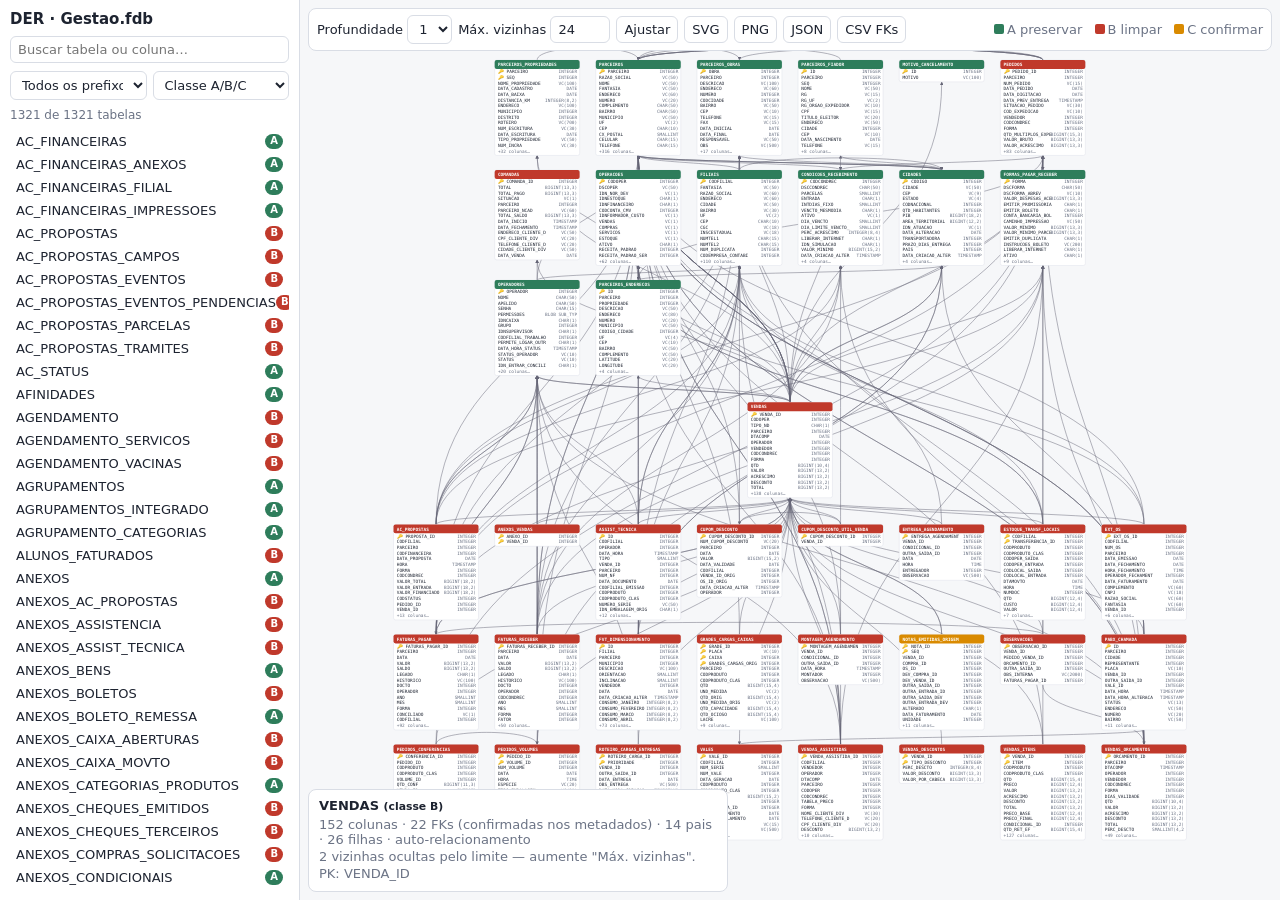
==== index.html @ 7681a0a7 "Add files via upload" ====
<!doctype html><html lang="pt-BR"><head><meta charset="utf-8"><meta name="viewport" content="width=device-width,initial-scale=1">
<title>DER — Gestao.fdb</title><link rel="stylesheet" href="style.css"></head><body>
<aside id="side"><h1>DER · Gestao.fdb</h1>
<input id="q" placeholder="Buscar tabela ou coluna…" autocomplete="off">
<div class="row"><select id="mod"><option value="">Todos os prefixos</option></select>
<select id="cls"><option value="">Classe A/B/C</option><option>A</option><option>B</option><option>C</option></select></div>
<div id="cnt"></div><ul id="list"></ul></aside>
<main><div id="bar"><label>Profundidade <select id="dep"><option>1</option><option>2</option></select></label>
<label>Máx. vizinhas <input id="max" type="number" value="24" min="4" max="80"></label>
<button id="fit">Ajustar</button><button id="eSVG">SVG</button><button id="ePNG">PNG</button><button id="eJSON">JSON</button><button id="eCSV">CSV FKs</button>
<span class="lg"><i class="A"></i>A preservar <i class="B"></i>B limpar <i class="C"></i>C confirmar</span></div>
<svg id="svg" role="img" aria-label="Diagrama interativo do banco de dados"><defs><marker id="ar" viewBox="0 0 10 10" refX="9" refY="5" markerWidth="7" markerHeight="7" orient="auto"><path d="M0 0L10 5L0 10z" fill="#667"/></marker></defs><g id="vp"></g></svg>
<div id="info" aria-live="polite"></div></main><script src="dados.js"></script><script src="script.js"></script></body></html>
---- style.css ----
:root{--bg:#f6f7f9;--pn:#fff;--tx:#1d2330;--mu:#6b7385;--ln:#d9dde5;--A:#2e7d5b;--B:#c0392b;--C:#d98a00}
@media(prefers-color-scheme:dark){:root{--bg:#14171d;--pn:#1d222b;--tx:#e6e9ef;--mu:#98a0b2;--ln:#323947}}
*{box-sizing:border-box}body{margin:0;display:flex;height:100vh;font:13px system-ui,sans-serif;background:var(--bg);color:var(--tx)}
#side{width:300px;background:var(--pn);border-right:1px solid var(--ln);display:flex;flex-direction:column;padding:10px;gap:8px}
h1{font-size:15px;margin:0}input,select,button{font:inherit;padding:5px 7px;border:1px solid var(--ln);border-radius:6px;background:var(--pn);color:var(--tx)}
button{cursor:pointer}.row{display:flex;gap:6px}.row select{flex:1;min-width:0}#cnt{color:var(--mu);font-size:12px}
#list{list-style:none;margin:0;padding:0;overflow:auto;flex:1}#list li{padding:4px 6px;cursor:pointer;border-radius:5px;display:flex;justify-content:space-between}
#list li:hover,#list li.on{background:var(--bg)}#list b{font-weight:600;font-size:10px;padding:1px 5px;border-radius:8px;color:#fff}
.A{background:var(--A)}.B{background:var(--B)}.C{background:var(--C)}
main{flex:1;position:relative;overflow:hidden}#bar{position:absolute;top:8px;left:8px;right:8px;z-index:2;display:flex;gap:6px;flex-wrap:wrap;align-items:center;background:var(--pn);padding:6px 8px;border:1px solid var(--ln);border-radius:8px}
#bar input{width:60px}.lg{margin-left:auto;color:var(--mu)}.lg i{display:inline-block;width:10px;height:10px;border-radius:2px;margin:0 3px 0 8px}
#svg{width:100%;height:100%;cursor:grab}#svg text{font:11px ui-monospace,monospace;fill:var(--tx)}
.box{fill:var(--pn);stroke:var(--ln);stroke-width:1}.hd{stroke:none}.pk{font-weight:700}.ty{fill:var(--mu)!important}
.node{cursor:pointer}.node:hover .box{stroke:#4a7bd0}.ed{stroke:#667;fill:none;stroke-width:1.2}.lb{fill:var(--mu)!important;font-size:9px!important}
#info{position:absolute;bottom:8px;left:8px;max-width:420px;max-height:38%;overflow:auto;background:var(--pn);border:1px solid var(--ln);border-radius:8px;padding:8px 10px;display:none}
#info h3{margin:0 0 4px;font-size:13px}#info p{margin:2px 0;color:var(--mu)}
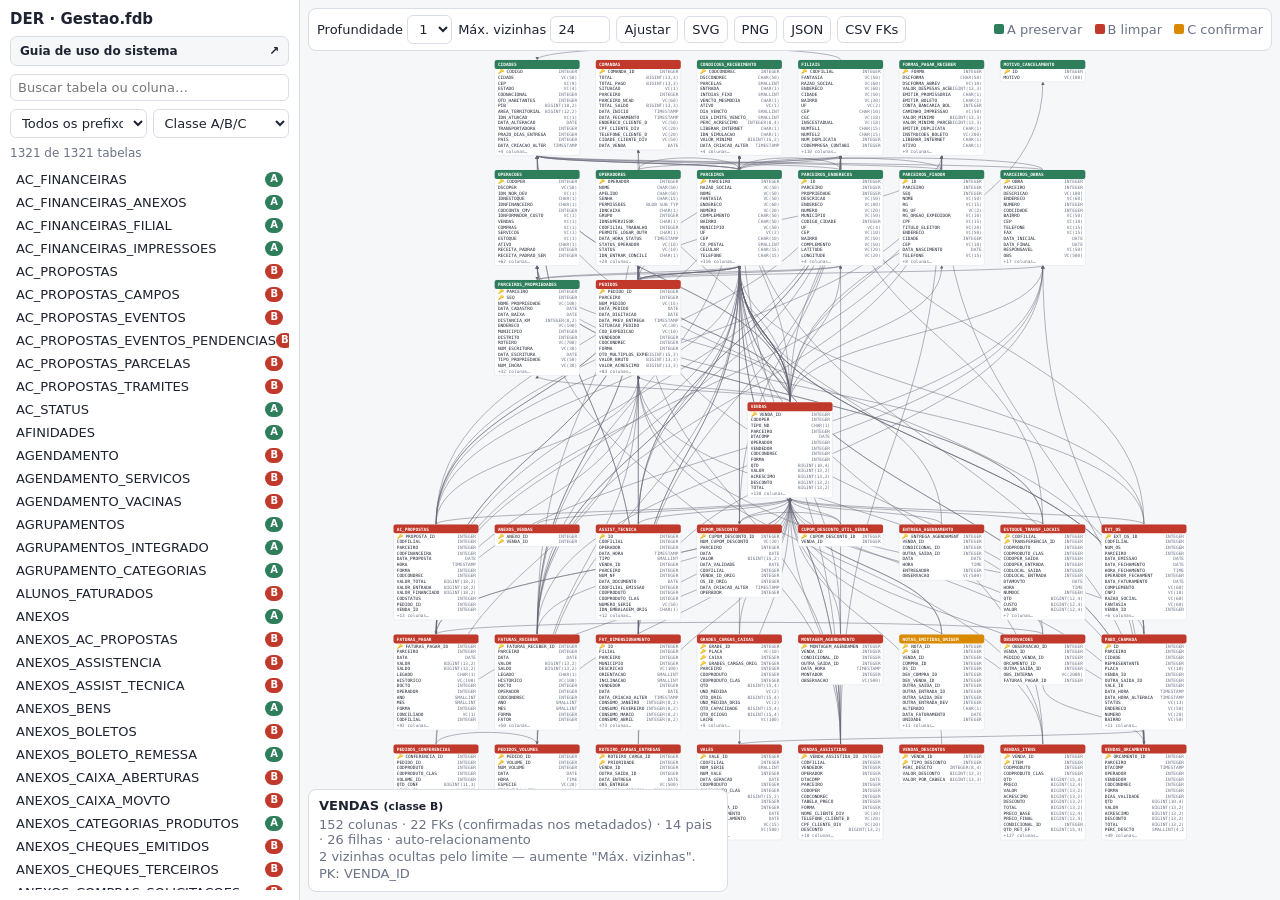
==== commit 0971cc7e: "Add files via upload" ====
--- a/index.html
+++ b/index.html
@@ -1,13 +1,76 @@
-<!doctype html><html lang="pt-BR"><head><meta charset="utf-8"><meta name="viewport" content="width=device-width,initial-scale=1">
-<title>DER — Gestao.fdb</title><link rel="stylesheet" href="style.css"></head><body>
-<aside id="side"><h1>DER · Gestao.fdb</h1>
-<input id="q" placeholder="Buscar tabela ou coluna…" autocomplete="off">
-<div class="row"><select id="mod"><option value="">Todos os prefixos</option></select>
-<select id="cls"><option value="">Classe A/B/C</option><option>A</option><option>B</option><option>C</option></select></div>
-<div id="cnt"></div><ul id="list"></ul></aside>
-<main><div id="bar"><label>Profundidade <select id="dep"><option>1</option><option>2</option></select></label>
-<label>Máx. vizinhas <input id="max" type="number" value="24" min="4" max="80"></label>
-<button id="fit">Ajustar</button><button id="eSVG">SVG</button><button id="ePNG">PNG</button><button id="eJSON">JSON</button><button id="eCSV">CSV FKs</button>
-<span class="lg"><i class="A"></i>A preservar <i class="B"></i>B limpar <i class="C"></i>C confirmar</span></div>
-<svg id="svg" role="img" aria-label="Diagrama interativo do banco de dados"><defs><marker id="ar" viewBox="0 0 10 10" refX="9" refY="5" markerWidth="7" markerHeight="7" orient="auto"><path d="M0 0L10 5L0 10z" fill="#667"/></marker></defs><g id="vp"></g></svg>
-<div id="info" aria-live="polite"></div></main><script src="dados.js"></script><script src="script.js"></script></body></html>
+<!doctype html>
+<html lang="pt-BR">
+  <head>
+    <meta charset="utf-8" />
+    <meta name="viewport" content="width=device-width,initial-scale=1" />
+    <title>DER — Gestao.fdb</title>
+    <link rel="stylesheet" href="style.css" />
+  </head>
+  <body>
+    <aside id="side">
+      <h1>DER · Gestao.fdb</h1>
+      <a class="guide-link" href="guia.html"
+        >Guia de uso do sistema <span aria-hidden="true">↗</span></a
+      >
+      <input id="q" placeholder="Buscar tabela ou coluna…" autocomplete="off" />
+      <div class="row">
+        <select id="mod">
+          <option value="">Todos os prefixos</option>
+        </select>
+        <select id="cls">
+          <option value="">Classe A/B/C</option>
+          <option>A</option>
+          <option>B</option>
+          <option>C</option>
+        </select>
+      </div>
+      <div id="cnt"></div>
+      <ul id="list"></ul>
+    </aside>
+    <main>
+      <div id="bar">
+        <label
+          >Profundidade
+          <select id="dep">
+            <option>1</option>
+            <option>2</option>
+          </select></label
+        >
+        <label
+          >Máx. vizinhas
+          <input id="max" type="number" value="24" min="4" max="80"
+        /></label>
+        <button id="fit">Ajustar</button><button id="eSVG">SVG</button
+        ><button id="ePNG">PNG</button><button id="eJSON">JSON</button
+        ><button id="eCSV">CSV FKs</button>
+        <span class="lg"
+          ><i class="A"></i>A preservar <i class="B"></i>B limpar
+          <i class="C"></i>C confirmar</span
+        >
+      </div>
+      <svg
+        id="svg"
+        role="img"
+        aria-label="Diagrama interativo do banco de dados"
+      >
+        <defs>
+          <marker
+            id="ar"
+            viewBox="0 0 10 10"
+            refX="9"
+            refY="5"
+            markerWidth="7"
+            markerHeight="7"
+            orient="auto"
+          >
+            <path d="M0 0L10 5L0 10z" fill="#667" />
+          </marker>
+        </defs>
+        <g id="vp"></g>
+      </svg>
+      <div id="info" aria-live="polite"></div>
+    </main>
+    <script src="dados.js"></script>
+    <script src="script.js"></script>
+  </body>
+</html>
--- a/style.css
+++ b/style.css
@@ -1,16 +1,292 @@
-:root{--bg:#f6f7f9;--pn:#fff;--tx:#1d2330;--mu:#6b7385;--ln:#d9dde5;--A:#2e7d5b;--B:#c0392b;--C:#d98a00}
-@media(prefers-color-scheme:dark){:root{--bg:#14171d;--pn:#1d222b;--tx:#e6e9ef;--mu:#98a0b2;--ln:#323947}}
-*{box-sizing:border-box}body{margin:0;display:flex;height:100vh;font:13px system-ui,sans-serif;background:var(--bg);color:var(--tx)}
-#side{width:300px;background:var(--pn);border-right:1px solid var(--ln);display:flex;flex-direction:column;padding:10px;gap:8px}
-h1{font-size:15px;margin:0}input,select,button{font:inherit;padding:5px 7px;border:1px solid var(--ln);border-radius:6px;background:var(--pn);color:var(--tx)}
-button{cursor:pointer}.row{display:flex;gap:6px}.row select{flex:1;min-width:0}#cnt{color:var(--mu);font-size:12px}
-#list{list-style:none;margin:0;padding:0;overflow:auto;flex:1}#list li{padding:4px 6px;cursor:pointer;border-radius:5px;display:flex;justify-content:space-between}
-#list li:hover,#list li.on{background:var(--bg)}#list b{font-weight:600;font-size:10px;padding:1px 5px;border-radius:8px;color:#fff}
-.A{background:var(--A)}.B{background:var(--B)}.C{background:var(--C)}
-main{flex:1;position:relative;overflow:hidden}#bar{position:absolute;top:8px;left:8px;right:8px;z-index:2;display:flex;gap:6px;flex-wrap:wrap;align-items:center;background:var(--pn);padding:6px 8px;border:1px solid var(--ln);border-radius:8px}
-#bar input{width:60px}.lg{margin-left:auto;color:var(--mu)}.lg i{display:inline-block;width:10px;height:10px;border-radius:2px;margin:0 3px 0 8px}
-#svg{width:100%;height:100%;cursor:grab}#svg text{font:11px ui-monospace,monospace;fill:var(--tx)}
-.box{fill:var(--pn);stroke:var(--ln);stroke-width:1}.hd{stroke:none}.pk{font-weight:700}.ty{fill:var(--mu)!important}
-.node{cursor:pointer}.node:hover .box{stroke:#4a7bd0}.ed{stroke:#667;fill:none;stroke-width:1.2}.lb{fill:var(--mu)!important;font-size:9px!important}
-#info{position:absolute;bottom:8px;left:8px;max-width:420px;max-height:38%;overflow:auto;background:var(--pn);border:1px solid var(--ln);border-radius:8px;padding:8px 10px;display:none}
-#info h3{margin:0 0 4px;font-size:13px}#info p{margin:2px 0;color:var(--mu)}
+:root {
+  --bg: #f6f7f9;
+  --pn: #fff;
+  --tx: #1d2330;
+  --mu: #6b7385;
+  --ln: #d9dde5;
+  --A: #2e7d5b;
+  --B: #c0392b;
+  --C: #d98a00;
+}
+@media (prefers-color-scheme: dark) {
+  :root {
+    --bg: #14171d;
+    --pn: #1d222b;
+    --tx: #e6e9ef;
+    --mu: #98a0b2;
+    --ln: #323947;
+  }
+}
+* {
+  box-sizing: border-box;
+}
+body {
+  margin: 0;
+  display: flex;
+  height: 100vh;
+  font:
+    13px system-ui,
+    sans-serif;
+  background: var(--bg);
+  color: var(--tx);
+}
+#side {
+  width: 300px;
+  background: var(--pn);
+  border-right: 1px solid var(--ln);
+  display: flex;
+  flex-direction: column;
+  padding: 10px;
+  gap: 8px;
+}
+h1 {
+  font-size: 15px;
+  margin: 0;
+}
+.guide-link {
+  display: flex;
+  justify-content: space-between;
+  align-items: center;
+  padding: 7px 9px;
+  border: 1px solid var(--ln);
+  border-radius: 7px;
+  background: var(--bg);
+  color: var(--tx);
+  font-size: 12px;
+  font-weight: 600;
+  text-decoration: none;
+}
+.guide-link:hover {
+  border-color: #4a7bd0;
+  color: #4a7bd0;
+}
+input,
+select,
+button {
+  font: inherit;
+  padding: 5px 7px;
+  border: 1px solid var(--ln);
+  border-radius: 6px;
+  background: var(--pn);
+  color: var(--tx);
+}
+button {
+  cursor: pointer;
+}
+.row {
+  display: flex;
+  gap: 6px;
+}
+.row select {
+  flex: 1;
+  min-width: 0;
+}
+#cnt {
+  color: var(--mu);
+  font-size: 12px;
+}
+#list {
+  list-style: none;
+  margin: 0;
+  padding: 0;
+  overflow: auto;
+  flex: 1;
+}
+#list li {
+  padding: 4px 6px;
+  cursor: pointer;
+  border-radius: 5px;
+  display: flex;
+  justify-content: space-between;
+}
+#list li:hover,
+#list li.on {
+  background: var(--bg);
+}
+#list b {
+  font-weight: 600;
+  font-size: 10px;
+  padding: 1px 5px;
+  border-radius: 8px;
+  color: #fff;
+}
+.A {
+  background: var(--A);
+}
+.B {
+  background: var(--B);
+}
+.C {
+  background: var(--C);
+}
+main {
+  flex: 1;
+  position: relative;
+  overflow: hidden;
+}
+#bar {
+  position: absolute;
+  top: 8px;
+  left: 8px;
+  right: 8px;
+  z-index: 2;
+  display: flex;
+  gap: 6px;
+  flex-wrap: wrap;
+  align-items: center;
+  background: var(--pn);
+  padding: 6px 8px;
+  border: 1px solid var(--ln);
+  border-radius: 8px;
+}
+#bar input {
+  width: 60px;
+}
+.lg {
+  margin-left: auto;
+  color: var(--mu);
+}
+.lg i {
+  display: inline-block;
+  width: 10px;
+  height: 10px;
+  border-radius: 2px;
+  margin: 0 3px 0 8px;
+}
+#svg {
+  width: 100%;
+  height: 100%;
+  cursor: grab;
+  touch-action: none;
+}
+#svg text {
+  font:
+    11px ui-monospace,
+    monospace;
+  fill: var(--tx);
+}
+.box {
+  fill: var(--pn);
+  stroke: var(--ln);
+  stroke-width: 1;
+}
+.hd {
+  stroke: none;
+}
+.pk {
+  font-weight: 700;
+}
+.ty {
+  fill: var(--mu) !important;
+}
+.node {
+  cursor: pointer;
+}
+.node:hover .box {
+  stroke: #4a7bd0;
+}
+.node:focus-visible .box {
+  stroke: #4a7bd0;
+  stroke-width: 2;
+}
+.ed {
+  stroke: #667;
+  fill: none;
+  stroke-width: 1.2;
+}
+.lb {
+  fill: var(--mu) !important;
+  font-size: 9px !important;
+}
+#info {
+  position: absolute;
+  bottom: 8px;
+  left: 8px;
+  max-width: 420px;
+  max-height: 38%;
+  overflow: auto;
+  background: var(--pn);
+  border: 1px solid var(--ln);
+  border-radius: 8px;
+  padding: 8px 10px;
+  display: none;
+}
+#info h3 {
+  margin: 0 0 4px;
+  font-size: 13px;
+}
+#info p {
+  margin: 2px 0;
+  color: var(--mu);
+}
+button:focus-visible,
+input:focus-visible,
+select:focus-visible,
+#list li:focus-visible {
+  outline: 2px solid #4a7bd0;
+  outline-offset: 2px;
+}
+@media (max-width: 760px) {
+  body {
+    height: 100dvh;
+    min-height: 480px;
+    flex-direction: column;
+  }
+  #side {
+    width: 100%;
+    max-height: 42%;
+    border-right: 0;
+    border-bottom: 1px solid var(--ln);
+    padding: 8px;
+    gap: 6px;
+  }
+  h1 {
+    font-size: 14px;
+  }
+  #list {
+    min-height: 40px;
+  }
+  main {
+    flex: 1;
+    min-height: 0;
+  }
+  #bar {
+    top: 6px;
+    left: 6px;
+    right: 6px;
+    gap: 4px;
+    padding: 5px;
+  }
+  #bar label {
+    font-size: 11px;
+  }
+  #bar button {
+    padding: 5px;
+    font-size: 11px;
+  }
+  .lg {
+    margin-left: 0;
+    font-size: 10px;
+  }
+  #info {
+    left: 6px;
+    bottom: 6px;
+    max-width: calc(100% - 12px);
+    max-height: 32%;
+    font-size: 11px;
+  }
+}
+@media (max-width: 420px) {
+  #bar label {
+    width: calc(50% - 4px);
+  }
+  #bar label select {
+    max-width: 100%;
+  }
+  #bar input {
+    width: 52px;
+  }
+  .lg {
+    width: 100%;
+  }
+}
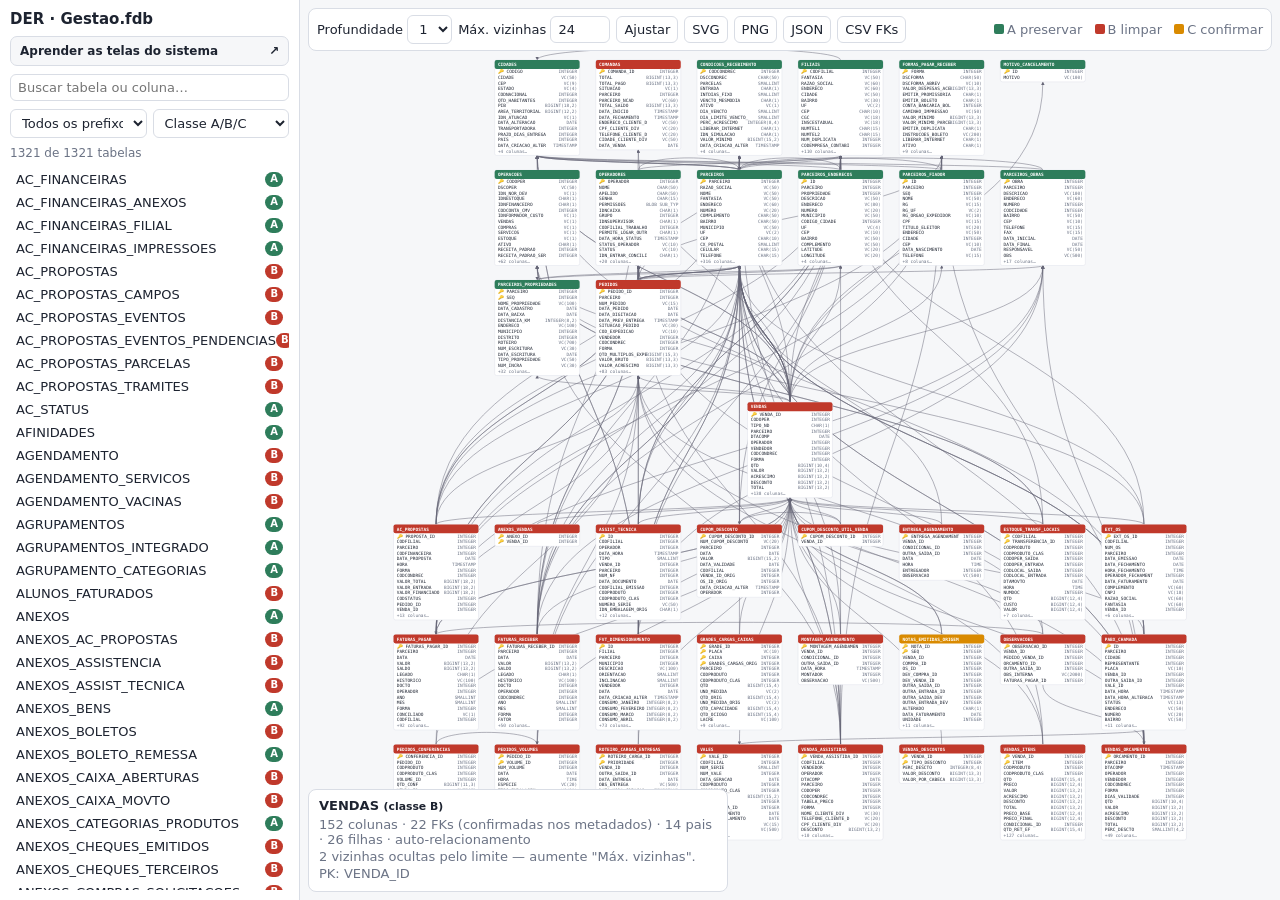
==== commit b91df59a: "Add files via upload" ====
--- a/index.html
+++ b/index.html
@@ -10,7 +10,7 @@
     <aside id="side">
       <h1>DER · Gestao.fdb</h1>
       <a class="guide-link" href="guia.html"
-        >Guia de uso do sistema <span aria-hidden="true">↗</span></a
+        >Aprender as telas do sistema <span aria-hidden="true">↗</span></a
       >
       <input id="q" placeholder="Buscar tabela ou coluna…" autocomplete="off" />
       <div class="row">
